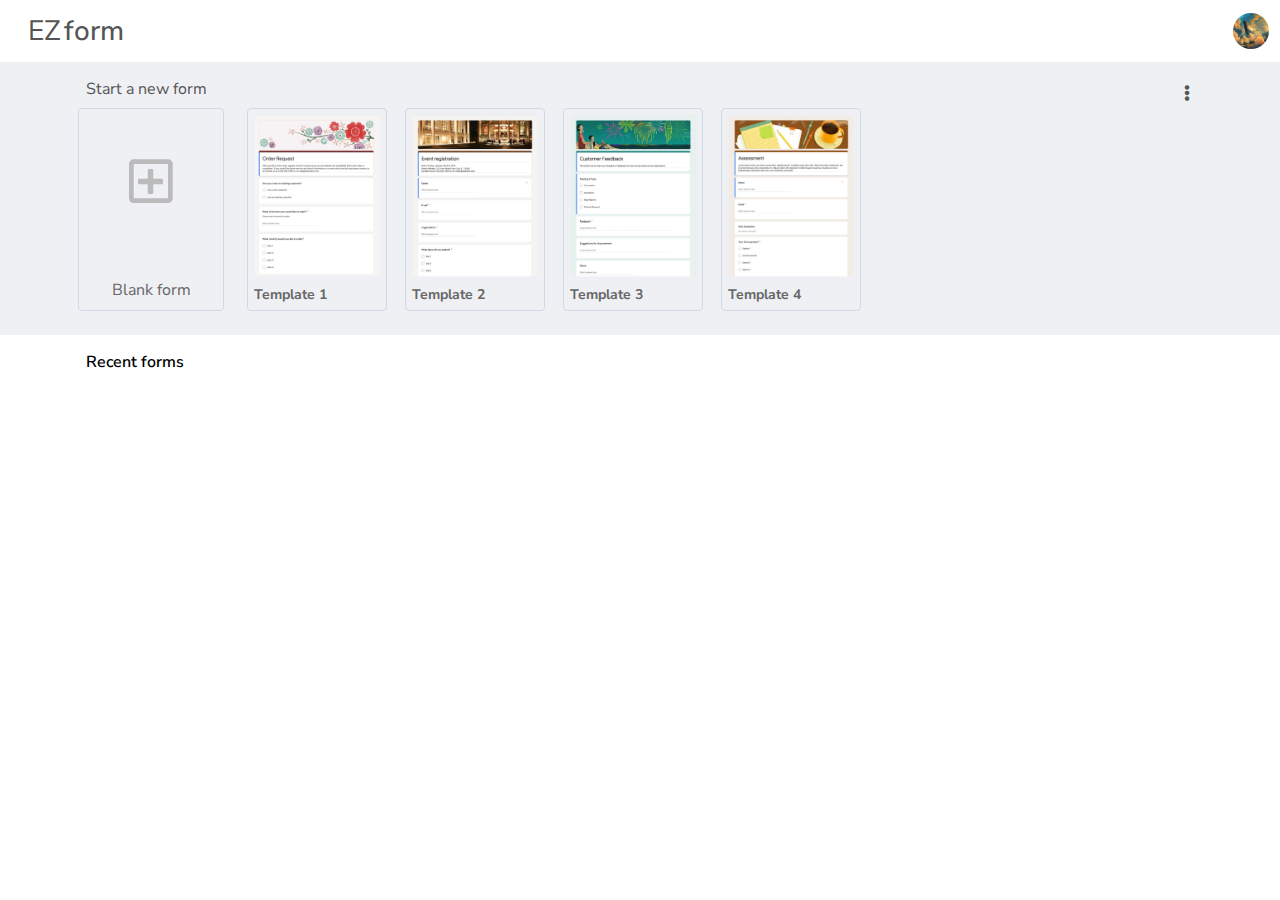
==== user/dashboard.html @ 095b3c4c "first commit" ====
<!DOCTYPE html>
<html lang="en">
<head>
    <meta charset="UTF-8">
    <meta http-equiv="X-UA-Compatible" content="IE=edge">
    <meta name="viewport" content="width=device-width, initial-scale=1.0">
    <title>Dashboard</title>
    <!-- Font awesome icon -->
    <link rel="stylesheet" href="../asset/css/font-awesome.css">
    <!-- Base CSS -->
    <link rel="stylesheet" href="../asset/css/base.css">
    <!-- Main-Dashboard style CSS -->
    <link rel="stylesheet" href="../asset/css/style_dashboard.css">
</head>
<body>
    <!-- Dashboard header begin -->
    <section class="dashboard-header">
        <div class="dashboard-header--container container">
            <div class="row justify-content-between align-items-center">
                <div class="dashboard-header--info row align-items-center">
                    <div class="logo dashboard-header--item">
                        <a href="./form.html">
                            <span>EZ</span>form
                        </a>
                    </div>
                </div>
                <div class="dashboard-header--userInfo row">
                    <div class="user-avata dashboard-header--item">
                        <img src="../asset/img/user/user-avt-main.png" alt="">
                    </div>
                </div>
            </div>
        </div>
    </section>
    <!-- Dashboard header end -->

    <!-- Dashboard templates begin -->
    <section class="dashboard-templates">
        <div class="dashboard-templates--container container-l" >
            <div class="row justify-content-between">
                <div class="dashboard-templates--nav-text">
                    <p>Start a new form</p>
                </div>
                <div class="dashboard-templates--hide-btn">
                    <i class="fas fa-ellipsis-v"></i>
                </div>
            </div>
            <div class="row">
                <div class="dashboard--create-form">
                    <div class="create-form--box">
                        <i class="far fa-plus-square"></i>
                    </div>
                    <p>Blank form</p>
                </div>
                <div class="dashboard-templates--items">
                    <div class="template-item">
                        <img src="../asset/img/Templates/template-1.jpg" alt="">
                        <p>Template 1</p>
                    </div>
                    <div class="template-item">
                        <img src="../asset/img/Templates/template-2.jpg" alt="">
                        <p>Template 2</p>
                    </div>
                    <div class="template-item">
                        <img src="../asset/img/Templates/template-3.jpg" alt="">
                        <p>Template 3</p>
                    </div>
                    <div class="template-item">
                        <img src="../asset/img/Templates/template-4.jpg" alt="">
                        <p>Template 4</p>
                    </div>
                </div>
            </div>
        </div>
    </section>
    <!-- Dashboard templates end -->

    <!-- Dashboard user's form(s) begin -->
    <section class="dashboard-userForm">
        <div class="dashboard-userForm--container container-l" >
            <div class="row">
                <div class="dashboard-userForm--text">
                    <h4>Recent forms</h4>
                </div>
            </div>
            <div class="row">
                <div class="userForm-item--container">
                    <div class="userForm-item--img"></div>
                    <div class="userForm-item--deatails"></div>
                </div>
            </div>
        </div>
    </section>
    <!-- Dashboard user's form(s) begin -->

</body>
</html>
---- asset/css/base.css ----
/*======================================
 Base CSS: Reset, Root, Animation, Grid
=======================================*/

/* -------Font------- */
@import url('https://fonts.googleapis.com/css2?family=Raleway:wght@400;500;600;700&display=swap');
@import url('https://fonts.googleapis.com/css2?family=Nunito+Sans:ital,wght@0,200;0,300;0,400;0,600;0,700;1,300&display=swap');

/* ------------------
      Reset CSS
------------------ */
*:not(i){
    font-family: 'Nunito Sans','Raleway', sans-serif;
    font-weight: 400;
}
*{
    margin: 0;
    padding: 0;
    box-sizing: border-box;
    outline: none;
}
:before, :after{
    box-sizing: border-box;
}

/*-------------------------------------
 Root variables & Custom CSS variables
--------------------------------------*/
:root{
    --skin-color: #fb839e;
    --white-color: #ffffff;
}
:root{
    --bg-black-900: #000000; 
    --bg-black-100: #dddddd;  
    --bg-black-50: #eff0f4;
    --bg-opacity-05: rgba(255, 255, 255, 0.5);
    --text-black-900: #000000; 
    --text-black-800: #31344b; 
    --text-black-700: #555555; 
    --text-black-600: #666666;  
    --text-black-300: #bbbbbb;  
    --outter-shadow: 3px 3px 3px #d0d0d0, -3px -3px 3px #f8f8f8; 
    --outter-shadow-0: 0px 0px 0px #d0d0d0, 0px 0px 0px #f8f8f8;
    --inner-shadow: inset 3px 3px 3px #d0d0d0, inset -3px -3px 3px #f8f8f8; 
    --inner-shadow-0: inset 0 0 0 #d0d0d0, inset 0 0 0 #f8f8f8; 
    --inner-shadow-1: inset 2px 2px 5px #b8b9be, inset -3px -3px 7px #fff;
}
:root{
    --boder-color: #d1d9e6;
}
.outer-shadow{
    box-shadow: var(--outter-shadow);
}
.outer-shadow--card{
    box-shadow: 6px 6px 12px #b8b9be,-6px -6px 12px #fff!important;;
}
.inner-shadow{
    box-shadow: var(--inner-shadow);
}
.inner-shadow-1{
    box-shadow: var(--inner-shadow-1);
}
.hover-in-shadow{
    position: relative;
    z-index: 1;
}
.hover-in-shadow:hover{
    box-shadow: var(--outter-shadow-0);
}
.hover-in-shadow::after{
    content: '';
    position: absolute;
    left: 0;
    top: 0;
    width: 100%;
    height: 100%;
    transition: all 0.3s ease;
}
.hover-in-shadow:hover::after{
    box-shadow: var(--inner-shadow);
}
.header-shadow{
    box-shadow:6px 6px 12px #b8b9be, -6px -6px 12px #fff;
}
/* GLobal styles */
html{
    scroll-behavior: smooth;
    -webkit-font-smoothing: antialiased;
}
body{
    font-size: 16px;
    /* line-height: 1.5; */
    overflow-x: hidden;
    background-color: var(--bg-black-50);
}
body.stop-scrolling{
    overflow-y: hidden;
}
a{
    text-decoration: none;
    color: #2d4cc8;
}
ul{
    list-style-type: none;
    margin: 0;
    padding: 0;
}
img{
    vertical-align: middle;
    max-width: 100%;
}
button{
    border: none;
    -webkit-appearance: none;
}
input{
    margin: 0;
}
input.disabled{
    cursor: default;
}
.container{
    max-width: 1280px;
    margin: 0 auto;
}
.container-l{
    max-width: 1140px;
    margin: 0 auto;
}
.container-m{
    max-width: 770px;
    margin: 0 auto;
}
.section--endline{
    margin-top: 80px;
    width: 100%;
    height: 1px;
    background-color: #dadce0;
}
.footer--endline{
    margin-top: 46px;
    width: 100%;
    height: 1px;
    background-color: #dadce0;
}
.section--endline--inner{
    width: 100%;
    height: 1px;
    background-color: #dadce0;
}
.inner-line{
    display: inline-block;
    width: 1px;
    height: 100%;
    background-color: #dadce0;
}
.form--endline--inner{
    margin: 24px 15px 15px 15px;
    width: 100%;
    height: 1px;
    background-color: #dadce0;
}
/* Button */
.btn-icon{
    display: inline-block;
    height: 40px;
    width: 40px;
    border-radius: 50%;

    font-size: 16px;
    text-align: center;
    line-height: 40px;
    cursor: pointer;

    color: var(--text-black-600);
    margin: 0 4px;
    transition: all 0.3s ease;
}
.btn-icon::after{
    border-radius: 50%;
}
.btn-icon:hover{
    color: var(--skin-color);
}

/* Custom Web scrollbar*/
::-webkit-scrollbar{
    width: 6px;
}
::-webkit-scrollbar-track{
    background-color: var(--bg-black-50);
}
::-webkit-scrollbar-thumb{
    background-color: var(--text-black-700);
    border-radius: 5px;
}

/*---------------
    Grid system 
-----------------*/
.row{
    display: flex;
    flex-wrap: wrap;
}
.justify-content-between{
    justify-content: space-between;
}
.justify-content-center{
    justify-content: center;
}
.align-items-center{
    align-items: center;
}
.align-items-baseline{
    align-items: baseline;
}
.w-10{
    flex: 0 0 10%;
    max-width: 10%;
    padding: 0 15px;
}
.w-50{
    flex: 0 0 50%;
    max-width: 50%;
    padding: 0 15px;
}
.w-90{
    flex: 0 0 90%;
    max-width: 90%;
    padding: 0 15px;
}
.w-100{
    flex: 0 0 100%;
    max-width: 100%;
    padding: 0 15px;
}
/*---------------
    Form system 
-----------------*/
.form-control--container{
    position: relative;
}
.form-control.disabled{
    background-color: var(--white-color);
    opacity: 0.6;
    cursor: default;
}
.form-control{
    display: block;
    width: 100%;
    height: calc(1.5em + 1.2rem + 0.0625rem);

    padding: 0.6rem 0.75rem;
    font-size: 1rem;
    font-weight: 300;
    cursor: text;

    line-height: 1.5;
    color: #44476a;
    background-color: var(--white-color);
    background-clip: padding-box;

    border: 0.0625rem solid #d1d9e6;
    border-radius: 0.3rem;
    box-shadow: inset 1px 1px 3px #b8b9be, inset -2px -2px 5px #fff;
    transition: all .3s ease-in-out;
}
.form-control:focus{
    box-shadow: inset 0px 0px 0px #b8b9be, inset 0px 0px 0px #fff;
}
.form-control--descript{
    display: inline-block;
    width: 100%;
    margin: 0.5rem 0;

    font-size: 0.875rem;
    font-weight: 300;
    color: var(--text-black-600);

    border: none;
    background-color: transparent;
    transition: all .3s ease-in-out;
}
.question--title{
    width: 100%;
    font-size: 25px;
    background-color: transparent;
    padding: 8px 8px 8px 0;
    border: none;
}
.form-radio-check{
    position: relative;
    display: block;
    padding: 8px 0;
}
.form-radioCheck-input{
    display: inline-block;
    margin-left: 8px;
}
.form-check--descript{
    border: none;
    display: inline-block;
    padding-left: 1rem;
    line-height: 16px;
    margin-bottom: 0;
    color: var(--text-black-600);
}
.btn--add-radio-field{
    background-color: var(--white-color);
    position: absolute;
    bottom: -12px;
    left: 23px;
}
.btn--add-radio-field i{
    cursor: pointer;
}
.btn--remove-asw-field i{
    cursor: pointer;
}
.btn--remove-asw-field{
    position: absolute;
    top: 50%;
    left: 0px;
}
/*-------------
 Custom other 
 -------------*/
.section-title{
    padding: 0 15px;
    flex: 0 0 100%;
    max-width: 100%;
    text-align: center;

    margin-bottom: 60px;
}
.section-title h2{
    display: inline-block;
    font-size: 30px;
    font-weight:700px;
    color: var(--text-black-800);
    margin: 0;
}
.section-title p{
    margin: 16px 0 16px 0;
    font-size:18px;
    line-height:28px;
    color: var(--text-black-600);
}
/*---------------- 
    Animation 
----------------*/
@keyframes fadeInTop {
    from {
        transform: translateY(-15px);
        opacity: 0;
    }
    to {
        transform: translateY(0px);
        opacity: 1;
    }
}
@keyframes fadeInLeft {
    from {
        transform: translateX(-15px);
        opacity: 0;
    }
    to {
        transform: translateX(0px);
        opacity: 1;
    }
}
@keyframes fadeIn {
    from {
        opacity: 0;
    }
    to {
        opacity: 1;
    }
}
@keyframes fadeOut {
    from {
        opacity: 1;
    }
    to {
        opacity: 0;
    }
}
---- asset/css/style_dashboard.css ----
body{
    background-color: var(--white-color);
}
/* --------------------
Dashboard header begin
----------------------*/
.dashboard-header{
    position: fixed;
    min-height: 40px;
    background-color: var(--white-color);

    top: 0;
    left: 0;
    width: 100%;
    z-index: 100;
}
.dashboard-header--container{
    padding: 2px;
    margin: 0 auto;
    background-color: var(--white-color);
}
.dashboard-header .dashboard-header--item{
    display: inline-block;
}
.dashboard-header .logo{
    padding: 8px 24px;
    border-radius: 4px;
    border: 2px solid transparent;
    cursor: pointer;

    transition: all 0.3s ease;
    --webkit-transition: all 0.3s ease;
}
.dashboard-header .logo:hover{
    border: 2px solid var(--boder-color);
}
.dashboard-header .logo a{
    color: var(--text-black-700);
    font-size: 28px;
    font-weight: 500;
}
.dashboard-header .logo a span{
    margin-right: 3px;
}
.dashboard-header .user-avata{
    width: 44px;
    height: 44px;
    margin: 0 5px 0 20px;

    border-radius: 50%;
    border: 4px solid transparent;
    transition: all 0.3s ease;
}
.dashboard-header .user-avata:hover{
    cursor: pointer;
    border: 4px solid var(--boder-color);
}
.dashboard-header .user-avata img{
    width: 100%;
    border-radius: 50%;
}
/* Dashboard header end*/

/* --------------------
Dashboard templates begin
----------------------*/
.dashboard-templates{
    margin-top: 62px;
    min-height: 50px;
    padding: 8px;
    padding-bottom: 16px;
    background-color: var(--bg-black-50);
} 
.dashboard-templates--container{
    padding: 8px;
}
.dashboard-templates .dashboard-templates--nav-text{
    font-size: 16px;
    font-weight: bold;
    color: var(--text-black-700);
    margin: 0 0 0 8px;
}
.dashboard-templates .dashboard-templates--hide-btn{
    text-align: center;
    width: 30px;
    height: 30px;

    border-radius: 50%;
    transition: all 0.3s ease;
}
.dashboard-templates .dashboard-templates--hide-btn:hover{
    background-color: var(--text-black-300);
    cursor: pointer;
}
.dashboard-templates .dashboard-templates--hide-btn i {
    font-size: 16px;
    color: var(--text-black-700);
    line-height: 30px;
}
.dashboard--create-form{
    display: flex;
    flex-direction: column;
    text-align: center;
    transition: all 0.3s ease;

    border-radius: 4px;
    padding: 2px;
    border: 1px solid var(--boder-color);
    cursor: pointer;
}
.dashboard--create-form:hover{
    box-shadow: 3px 3px 3px #d0d0d0, -3px -3px 3px #f8f8f8;
}
.dashboard--create-form .create-form--box{
    width: 140px;
    height: 140px;
    text-align: center;
    margin-bottom: 8px;
}
.dashboard--create-form .create-form--box i{
    font-size: 50px;
    color: var(--text-black-300);
    line-height: 140px;
}
.dashboard--create-form p{
    margin-top: 20px;
    font-size: 16px;
    color: var(--text-black-600);
}
.dashboard-templates .dashboard-templates--items{
    margin-left: 16px;
}
.dashboard-templates .template-item{
    display: inline-flex;
    flex-direction: column;
    max-width: 140px;
    margin: 0 7px;
    word-break: break-word;

    transition: all 0.3s ease;
    border-radius: 4px;
    padding: 2px;
    border: 1px solid var(--boder-color);
}
.dashboard-templates .template-item:hover{
    cursor: pointer;
    box-shadow: 3px 3px 3px #d0d0d0, -3px -3px 3px #f8f8f8;
}
.dashboard-templates .template-item img{
    max-width: 100%;
    border-radius: 4px;
    padding: 4px;
}
.dashboard-templates .template-item p{
    margin: 4px 0 4px 4px;
    font-size: 14px;
    font-weight: bolder;
    color: var(--text-black-600);
}
/* Dashboard templates end*/

/* -----------------------
Dashboard User's Form begin
------------------------*/
/* .dashboard-userForm{}
.dashboard-userForm--container{} */
.dashboard-userForm--text{
    padding: 16px;
}
.dashboard-userForm--text h4{
    font-weight: 600;
}
/* Dashboard User's Form end */
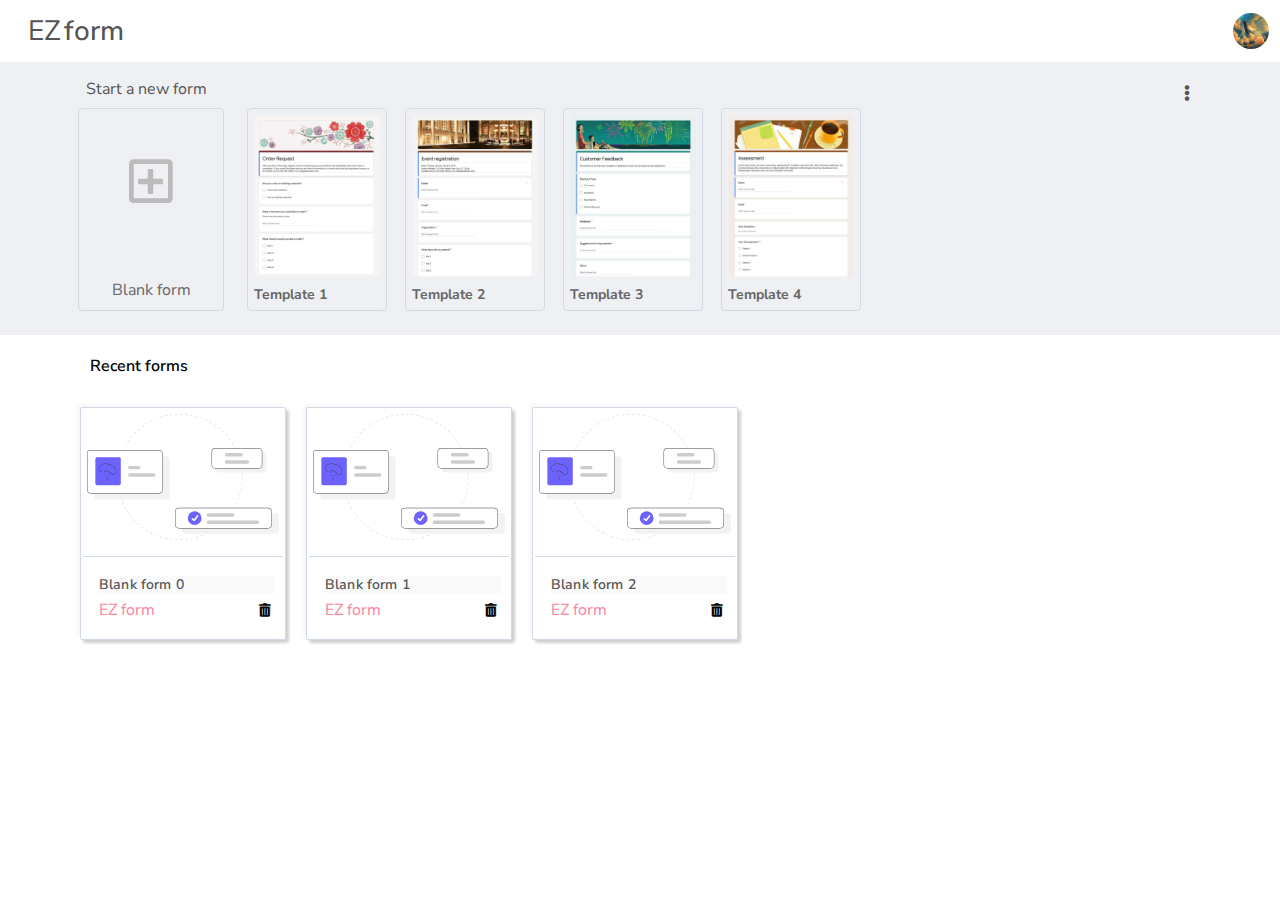
==== commit 90f9e720: "commit" ====
--- a/user/dashboard.html
+++ b/user/dashboard.html
@@ -19,7 +19,7 @@
             <div class="row justify-content-between align-items-center">
                 <div class="dashboard-header--info row align-items-center">
                     <div class="logo dashboard-header--item">
-                        <a href="./form.html">
+                        <a href="./dashboard.html">
                             <span>EZ</span>form
                         </a>
                     </div>
@@ -46,12 +46,12 @@
                 </div>
             </div>
             <div class="row">
-                <div class="dashboard--create-form">
+                <a href="./form.html" class="dashboard--create-form">
                     <div class="create-form--box">
                         <i class="far fa-plus-square"></i>
                     </div>
                     <p>Blank form</p>
-                </div>
+                </a>
                 <div class="dashboard-templates--items">
                     <div class="template-item">
                         <img src="../asset/img/Templates/template-1.jpg" alt="">
@@ -84,14 +84,56 @@
                 </div>
             </div>
             <div class="row">
-                <div class="userForm-item--container">
-                    <div class="userForm-item--img"></div>
-                    <div class="userForm-item--deatails"></div>
-                </div>
+                <!-- Form item begin -->
+                <a href="#" id="userForm-item--container-0" class="userForm-item--container outer-shadow">
+                    <div class="userForm-item--img">
+                        <img src="../asset/img/dashboard/User-form-img.svg" alt="Form image">
+                    </div>
+                    <div class="userForm-item--deatails">
+                        <input type="text" value="Blank form 0" disabled>
+                        <div class="userForm-item--nav">
+                            <span>EZ form</span>
+                            <button id="userForm-item--remove-0" class="userForm-item--remove fas fa-trash-alt"></button>
+                        </div>
+                    </div>
+                </a>
+                <!-- Form item end -->
+
+                <!-- Form item begin -->
+                <a href="#" id="userForm-item--container-1" class="userForm-item--container outer-shadow">
+                    <div class="userForm-item--img">
+                        <img src="../asset/img/dashboard/User-form-img.svg" alt="Form image">
+                    </div>
+                    <div class="userForm-item--deatails">
+                        <input type="text" value="Blank form 1" disabled>
+                        <div class="userForm-item--nav">
+                            <span>EZ form</span>
+                            <button id="userForm-item--remove-1" class="userForm-item--remove fas fa-trash-alt"></button>
+                        </div>
+                    </div>
+                </a>
+                <!-- Form item end -->
+
+                <!-- Form item begin -->
+                <a href="#" id="userForm-item--container-2" class="userForm-item--container outer-shadow">
+                    <div class="userForm-item--img">
+                        <img src="../asset/img/dashboard/User-form-img.svg" alt="Form image">
+                    </div>
+                    <div class="userForm-item--deatails">
+                        <input type="text" value="Blank form 2" disabled>
+                        <div class="userForm-item--nav">
+                            <span>EZ form</span>
+                            <button id="userForm-item--remove-2" class="userForm-item--remove fas fa-trash-alt"></button>
+                        </div>
+                    </div>
+                </a>
+                <!-- Form item end -->
             </div>
         </div>
     </section>
     <!-- Dashboard user's form(s) begin -->
 
+<!-- Script file -->
+<script src="../asset/js/dashboard.js"></script>
 </body>
 </html>--- a/asset/css/base.css
+++ b/asset/css/base.css
@@ -269,6 +269,15 @@
 .form-control:focus{
     box-shadow: inset 0px 0px 0px #b8b9be, inset 0px 0px 0px #fff;
 }
+.form-question--inputBox-group{
+    padding: 8px 0;
+}
+.form-question--radio-group{
+    padding: 8px 0;
+}
+.form-question--checkbox-group{
+    padding: 8px 0;
+}
 .form-control--descript{
     display: inline-block;
     width: 100%;
@@ -289,18 +298,19 @@
     padding: 8px 8px 8px 0;
     border: none;
 }
-.form-radio-check{
+.form-check--container{
     position: relative;
     display: block;
     padding: 8px 0;
 }
-.form-radioCheck-input{
-    display: inline-block;
-    margin-left: 8px;
+.form-check--input{
+    display: inline-block;
+    padding-left: 8px;
 }
 .form-check--descript{
     border: none;
     display: inline-block;
+    width: 90%;
     padding-left: 1rem;
     line-height: 16px;
     margin-bottom: 0;
@@ -310,18 +320,16 @@
     background-color: var(--white-color);
     position: absolute;
     bottom: -12px;
-    left: 23px;
+    left: 0px;
 }
 .btn--add-radio-field i{
-    cursor: pointer;
-}
-.btn--remove-asw-field i{
     cursor: pointer;
 }
 .btn--remove-asw-field{
     position: absolute;
     top: 50%;
     left: 0px;
+    cursor: pointer;
 }
 /*-------------
  Custom other 
--- a/asset/css/style_dashboard.css
+++ b/asset/css/style_dashboard.css
@@ -162,12 +162,64 @@
 /* -----------------------
 Dashboard User's Form begin
 ------------------------*/
-/* .dashboard-userForm{}
-.dashboard-userForm--container{} */
-.dashboard-userForm--text{
-    padding: 16px;
-}
-.dashboard-userForm--text h4{
+.dashboard-userForm{
+    margin-bottom: 64px;
+}
+.dashboard-userForm--container{
+    background-color: var(--white-color);
+}
+.dashboard-userForm .dashboard-userForm--text{
+    padding: 20px;
+}
+.dashboard-userForm .dashboard-userForm--text h4{
     font-weight: 600;
 }
+.userForm-item--container{
+    padding: 2px;
+    border: 1px solid var(--boder-color);
+    margin: 10px;
+
+    border-radius: 2px;
+    cursor: pointer;
+    display: block;
+    transition: all 0.3s ease;
+}
+.userForm-item--container:hover{
+    box-shadow: none;
+}
+.userForm-item--img{
+    width: 200px;
+    border-bottom: 1px solid var(--boder-color);
+}
+.userForm-item--img img{
+    width: 100%;
+    border-radius: 2px;
+    padding: 4px 4px 16px 4px;
+}
+.userForm-item--deatails{
+    padding: 16px 8px 14px 16px;
+}
+.userForm-item--deatails input{
+    border: none;
+    width: 100%;
+    font-size: 14px;
+    line-height: 18px;
+
+    letter-spacing: 0.15px;
+    color: var(--text-black-700);
+    font-weight: 600; 
+    margin: 0 0 3px 0;
+}
+.userForm-item--nav{
+    padding: 2px 0;
+}
+.userForm-item--nav span{
+    color: var(--skin-color);
+    cursor: text;
+}
+.userForm-item--nav button{
+    cursor: pointer;
+    margin-left: 100px;
+}
+
 /* Dashboard User's Form end */
